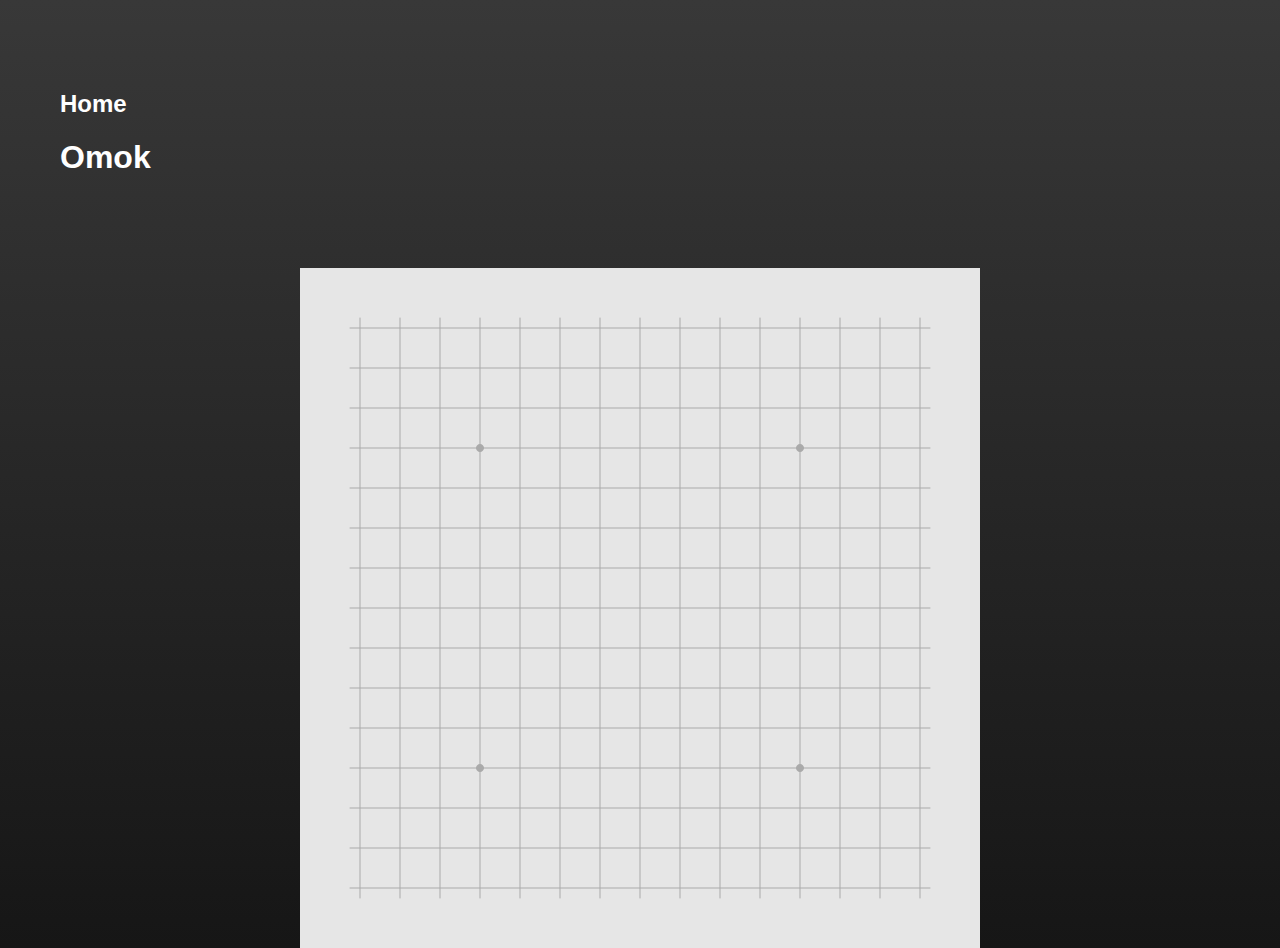
==== Game_Site/Omok/index.html @ 3005e5fe "asdf" ====
<!DOCTYPE html><html><head>
    <script src="p5.js"></script>
    <script src="p5.dom.min.js"></script>
    <script src="p5.sound.min.js"></script>
    <link rel="stylesheet" type="text/css" href="style.css">
    <meta charset="utf-8">

  </head>
  <body>
    <div class="container">
      <a href="../index.html"><h2>Home</h2></a>
      <script src="sketch.js"></script>
      <h1>Omok</h1>
    </div>


</body></html>
---- Game_Site/Omok/style.css ----
html, body {
  margin: 0;
  padding: 0;
}
canvas {
  margin: auto;
  display: block;
}

body{
  font-family: helvetica;
  color: white;
  background-image: linear-gradient(#383838, #161616);
  height: 100%;
}

a{
  text-decoration: none;
  color: white;
}

.container{
  padding: 70px 60px;
}
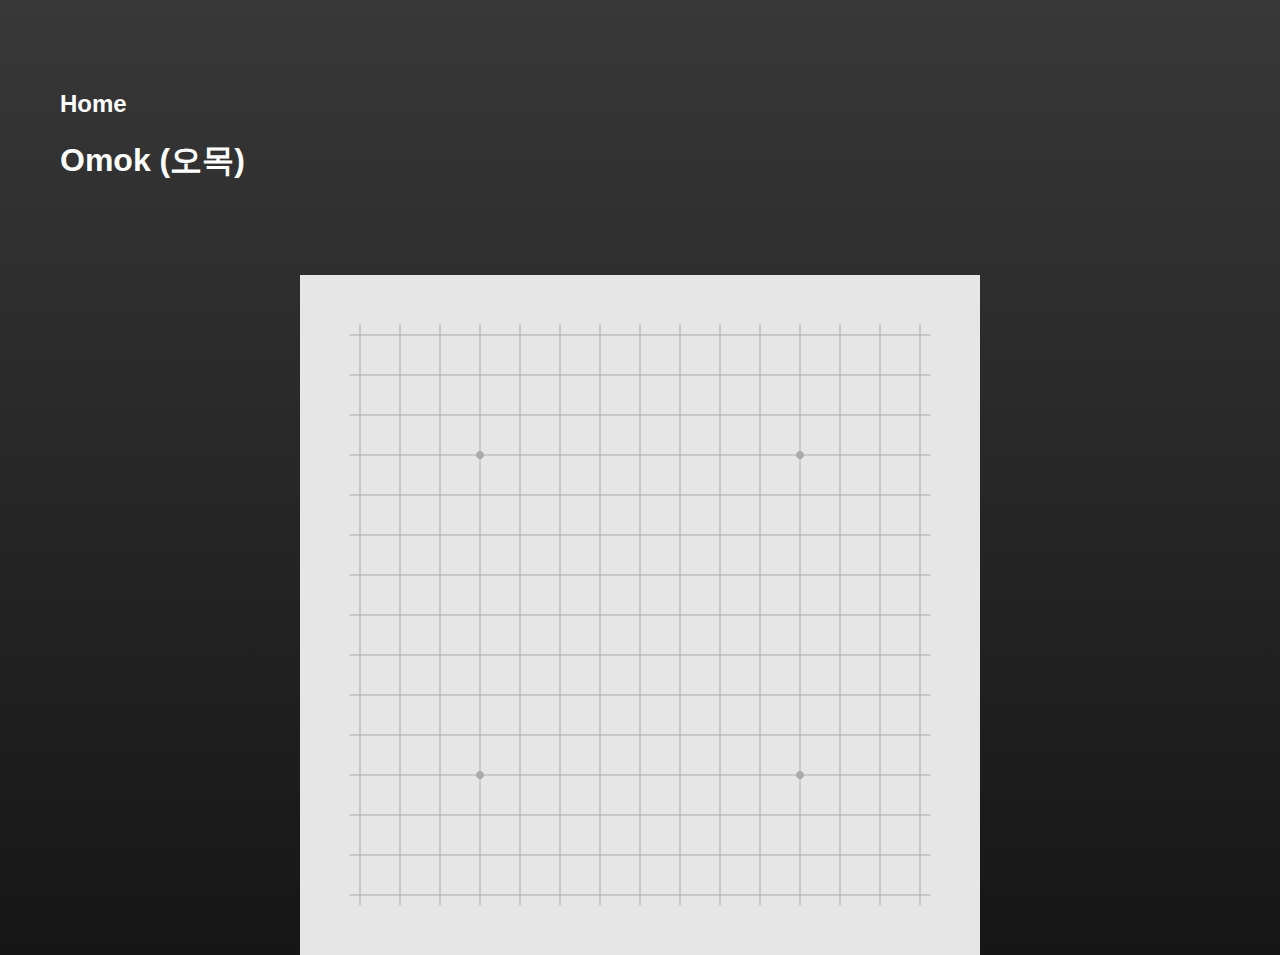
==== commit 5fd88f06: "Update index.html" ====
--- a/Game_Site/Omok/index.html
+++ b/Game_Site/Omok/index.html
@@ -10,7 +10,7 @@
     <div class="container">
       <a href="../index.html"><h2>Home</h2></a>
       <script src="sketch.js"></script>
-      <h1>Omok</h1>
+      <h1>Omok (오목)</h1>
     </div>
 
 
